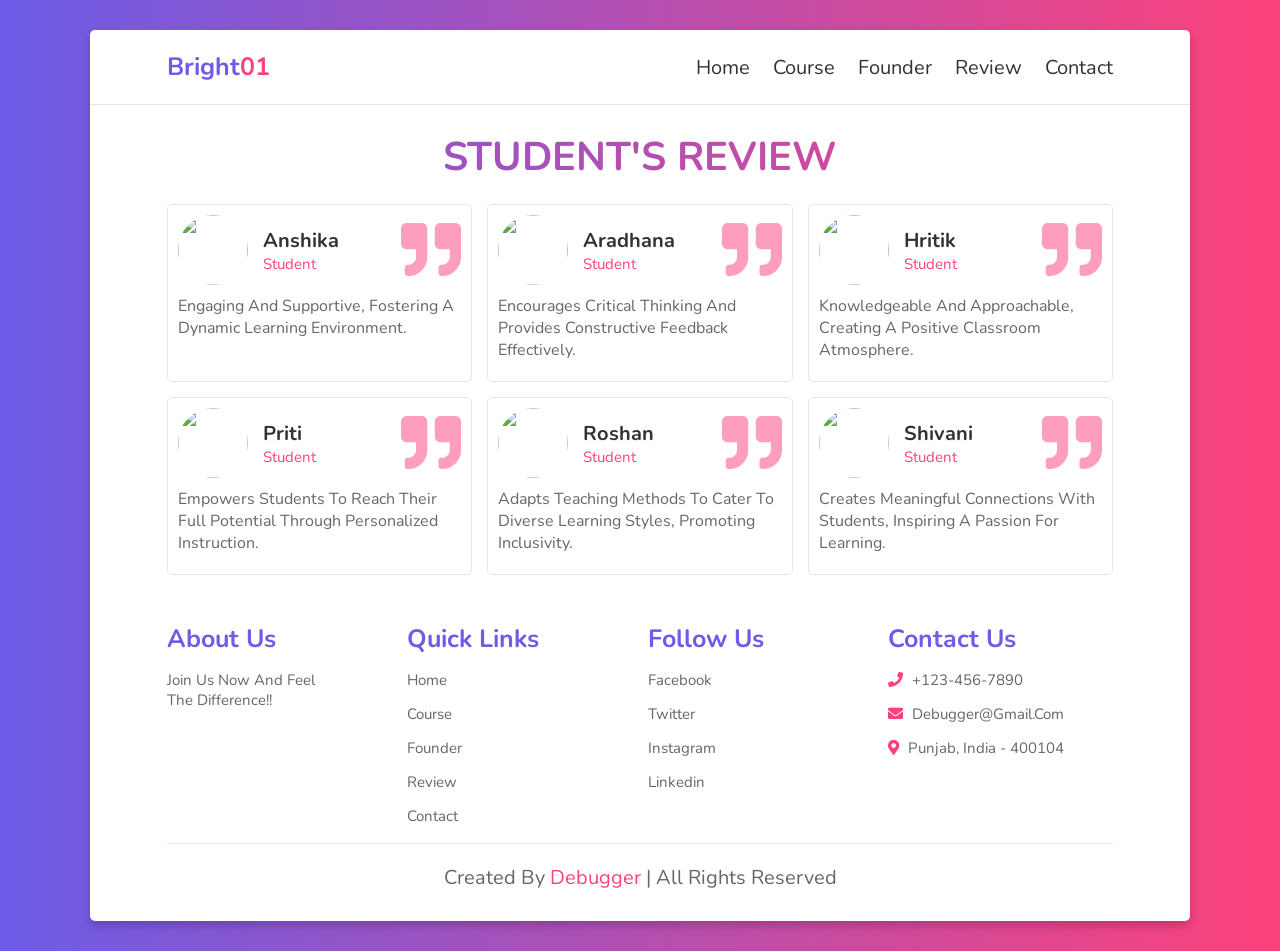
==== review.html @ 575c4feb "commit" ====
<!DOCTYPE html>
<html lang="en">
<head>
    <meta charset="UTF-8">
    <meta name="viewport" content="width=device-width, initial-scale=1.0">
    <title>review</title>

    <!-- font awesome cdn link  -->
    <link rel="stylesheet" href="https://cdnjs.cloudflare.com/ajax/libs/font-awesome/5.15.3/css/all.min.css">

    <!-- custom css file link  -->
    <link rel="stylesheet" href="css/style.css">
    <link rel="shortcut icon" href="favicon.ico" type="image/x-icon">

</head>
<body>
    
<div class="container">

<header>

    <a href="#" class="logo">Bright<span>01</span></a>

    <div id="menu" class="fas fa-bars"></div>

    <nav class="navbar">
        <a href="index.html">home</a>
        <a href="course.html">course</a>
        <a href="founder.html">founder</a>
        <!-- <a href="price.html">price</a> -->
        <a href="review.html">review</a>
        <a href="contact.html">contact</a>
    </nav>

</header>

<h1 class="heading"> student's review </h1>

<!-- review section  -->

<section class="review">

    <div class="box">
        <div class="student">
            <div class="student-info">
                <img src="images/student_images/student-1.png" alt="">
                <div class="info">
                    <h3>Anshika</h3>
                    <span>student</span>
                </div>
            </div>
            <i class="fas fa-quote-right"></i>
        </div>
        <p class="text">Engaging and supportive, fostering a dynamic learning environment.</p>
    </div>

    <div class="box">
        <div class="student">
            <div class="student-info">
                <img src="images/student_images/student-2.png" alt="">
                <div class="info">
                    <h3>Aradhana</h3>
                    <span>student</span>
                </div>
            </div>
            <i class="fas fa-quote-right"></i>
        </div>
        <p class="text">Encourages critical thinking and provides constructive feedback effectively.</p>
    </div>

    <div class="box">
        <div class="student">
            <div class="student-info">
                <img src="images/student_images/student-3.png" alt="">
                <div class="info">
                    <h3>Hritik</h3>
                    <span>student</span>
                </div>
            </div>
            <i class="fas fa-quote-right"></i>
        </div>
        <p class="text">Knowledgeable and approachable, creating a positive classroom atmosphere.</p>
    </div>

    <div class="box">
        <div class="student">
            <div class="student-info">
                <img src="images/student_images/student-4.png" alt="">
                <div class="info">
                    <h3>Priti</h3>
                    <span>student</span>
                </div>
            </div>
            <i class="fas fa-quote-right"></i>
        </div>
        <p class="text">Empowers students to reach their full potential through personalized instruction.</p>
    </div>

    <div class="box">
        <div class="student">
            <div class="student-info">
                <img src="images/student_images/student-5.png" alt="">
                <div class="info">
                    <h3>Roshan</h3>
                    <span>student</span>
                </div>
            </div>
            <i class="fas fa-quote-right"></i>
        </div>
        <p class="text">Adapts teaching methods to cater to diverse learning styles, promoting inclusivity.</p>
    </div>

    <div class="box">
        <div class="student">
            <div class="student-info">
                <img src="images/student_images/student-6.png" alt="">
                <div class="info">
                    <h3>Shivani</h3>
                    <span>student</span>
                </div>
            </div>
            <i class="fas fa-quote-right"></i>
        </div>
        <p class="text">Creates meaningful connections with students, inspiring a passion for learning.</p>
    </div>

</section>

<!-- footer section  -->

<section class="footer">

    <div class="box-container">

        <div class="box">
            <h3>about us</h3>
            <p>Join us now and feel <br>the difference!!</p>
        </div>

        <div class="box">
            <h3>quick links</h3>
            <a href="index.html">home</a>
            <a href="course.html">course</a>
            <a href="founder.html">founder</a>
            <!-- <a href="#">price</a> -->
            <a href="#">review</a>
            <a href="contact.html">contact</a>
        </div>

        <div class="box">
            <h3>follow us</h3>
            <a href="https://twitter.com/AnkushK21223488">facebook</a>
            <a href="https://twitter.com/AnkushK21223488">twitter</a>
            <a href="https://www.instagram.com/">instagram</a>
            <a href="https://www.linkedin.com/in/ankushkarn/">linkedin</a>
        </div>

        <div class="box">
            <h3>contact us</h3>
           <p> <i class="fas fa-phone"></i> +123-456-7890 </p>
           <p> <i class="fas fa-envelope"></i> Debugger@gmail.com </p>
           <p> <i class="fas fa-map-marker-alt"></i> Punjab, india - 400104 </p>
        </div>

    </div>

    <div class="credit"> created by <span> Debugger </span> | all rights reserved </div>

</section>

</div>















<!-- custom js file link -->
<script src="js/script.js"></script>

</body>
</html>
---- css/style.css ----
@import url('https://fonts.googleapis.com/css2?family=Nunito:wght@200;300;400;600;700&display=swap');

:root{
  --violet:#6c5ce7;
  --pink:#FC427B;
  --gradient:linear-gradient(90deg, var(--violet), var(--pink));
}

*{
  font-family: 'Nunito', sans-serif;
  margin:0; padding:0;
  box-sizing: border-box;
  outline: none; border:none;
  text-decoration: none;
  text-transform: capitalize;
  transition: all .2s ease-out;
}

html{
  font-size: 62.5%;
  overflow-x: hidden;
}

html::-webkit-scrollbar{
  width:1rem;
}

html::-webkit-scrollbar-track{
  background:#333;
}

html::-webkit-scrollbar-thumb{
  background:#fff;
  border-radius: 5rem;
}

body{
  background:var(--gradient);
  padding:3rem 7%;
}

section{
  padding:2rem 7%;
}

.container{
  background:#fff;
  border-radius: .5rem;
  box-shadow: 0 .5rem 1rem rgba(0,0,0,.2);
}

.heading{
  color:transparent;
  background:var(--gradient);
  -webkit-background-clip: text;
  background-clip: text;
  padding:0 1rem;
  padding-top: 2.5rem;
  text-align: center;
  font-size: 4rem;
  text-transform: uppercase;
}

.btn{
  display: inline-block;
  margin-top: 1rem;
  padding:.8rem 3rem;
  border-radius: .5rem;
  background:#333;
  color:#fff;
  cursor: pointer;
  font-size: 1.7rem;
}

.btn:hover{
  background:var(--gradient);
}

header{
  display: flex;
  align-items: center;
  justify-content: space-between;
  width: 100%;
  padding:2rem 7%;
  border-bottom: .1rem solid rgba(0,0,0,.1);
  position: relative;
  z-index: 1000;
}

header .logo{
  font-size: 2.5rem;
  color:var(--violet);
  font-weight: bold;
}

header .logo span{
  color:var(--pink);
}

header .navbar a{
  margin-left: 2rem;
  font-size: 2rem;
  color:#333;
}

header .navbar a:hover{
  color:var(--pink);
}

#menu{
  font-size: 2.5rem;
  padding:.5rem 1rem;
  border-radius: .3rem;
  border:.1rem solid rgba(0,0,0,.2);
  cursor: pointer;
  display: none;
}

.home{
  display: flex;
  flex-wrap: wrap;
  gap:1.5rem;
  align-items: center;
}

.home .content{
  flex:1 1 40rem;
}

.home .image{
  flex:1 1 40rem;
}

.home .image img{
  width:100%;
}

.home .content h3{
  color:transparent;
  background:var(--gradient);
  -webkit-background-clip: text;
  background-clip: text;
  font-size: 4rem;
}

.home .content p{
  padding:.5rem 0;
  font-size: 1.7rem;
  color:#666;
}

.course{
  display: flex;
  flex-wrap: wrap;
  gap:1.5rem;
}

.course .box{
  flex:1 1 30rem;
  border-radius: .5rem;
  border:.1rem solid rgba(0,0,0,.1);
  padding:1rem;
  position: relative;
}

.course .box img{
  height:20rem;
  width:100%;
}

.course .box .amount{
  position: absolute;
  top:1rem; left:1rem;
  font-size: 2rem;
  padding:.5rem 1rem;
  background:var(--pink);
  color:#fff;
  border-radius: .5rem;
}

.course .box .stars i{
  color:var(--violet);
  font-size: 1.5rem;
  padding:1rem 0;
}

.course .box h3{
  color:var(--pink);
  font-size: 2.5rem;
}

.course .box p{
  color:#666;
  font-size: 1.5rem;
  padding:.5rem 0;
}

.course .icons{
  display: flex;
  justify-content: space-between;
  border-top: .1rem solid rgba(0,0,0,.1);
  margin-top: 1rem;
  padding:.5rem;
  padding-top: 1rem;
}

.course .icons p{
  color:#666;
  font-size: 1.3rem;
}

.course .icons p i{
  padding-right: .4rem;
  color:var(--pink);
}

.teacher{
  display: flex;
  flex-wrap: wrap;
  gap:1.5rem;
}

.teacher .box{
  flex:1 1 23rem;
  border:.1rem solid rgba(0,0,0,.1);
  border-radius:.5rem;
  padding:1.5rem;
  text-align: center;
}

.teacher .box img{
  height: 10rem;
  width:10rem;
  margin:.5rem 0;
  border-radius: 50%;
  object-fit: cover;
}

.teacher .box h3{
  color:var(--violet);
  font-size: 2.5rem;
}

.teacher .box span{
  color:var(--pink);
  font-size: 2rem;
}

.teacher .box p{
  color:#666;
  font-size: 1.5rem;
  padding:1rem 0;
}

.teacher .box .share a{
  height:4rem;
  width:4rem;
  line-height: 4rem;
  font-size: 2rem;
  background:var(--pink);
  border-radius: .5rem;
  margin:.3rem;
  color:#fff;
}

.teacher .box .share a:hover{
  background:var(--violet);
}

.price{
  display: flex;
  flex-wrap: wrap;
  gap:1.5rem;
}

.price .box{
  flex:1 1 30rem;
  text-align: center;
  border:.1rem solid rgba(0,0,0,.1);
  border-radius: .5rem;
}

.price .box h3{
  font-size: 2.5rem;
  color:#333;
  padding:1.5rem 0;
}

.price .box .amount{
  font-size: 4.5rem;
  color:#fff;
  padding:1rem 0;
  background:var(--gradient);
  font-weight: bold;
}

.price .box .amount span{
  font-size: 2rem;
}

.price .box  ul{
  border-bottom: .1rem solid rgba(0,0,0,.1);
  padding: 1rem 0;
  list-style: none;
}

.price .box ul li{
  padding:.7rem 0;
  font-size: 1.7rem;
  color:#666;
}

.price .box .btn{
  margin:2rem 0;
}

.review{
  display: flex;
  flex-wrap: wrap;
  gap:1.5rem;
}

.review .box{
  border-radius: .5rem;
  border:.1rem solid rgba(0,0,0,.1);
  padding:1rem;
  flex:1 1 30rem;
}

.review .box .student{
  display: flex;
  align-items: center;
  justify-content: space-between;
}

.review .box .student .student-info{
  display: flex;
  align-items: center;
}

.review .box .student i{
  font-size: 6rem;
  color:var(--pink);
  opacity: .5;
}

.review .box .student .student-info img{
  border-radius: 50%;
  object-fit: cover;
  height: 7rem;
  width:7rem;
  margin-right: 1.5rem;
}

.review .box .student .student-info h3{
  font-size: 2rem;
  color:#333;
}

.review .box .student .student-info span{
  font-size: 1.5rem;
  color:var(--pink);
}

.review .box .text{
  padding:1rem 0;
  font-size: 1.6rem;
  color:#666;
}

.contact{
  display: flex;
  flex-wrap: wrap;
  gap:1.5rem;
}

.contact .image{
  flex:1 1 35rem;
}

.contact .image img{
  width:100%;
}

.contact form{
  flex:1 1 50rem;
  border:.1rem solid rgba(0,0,0,.1);
  border-radius: .5rem;
  padding:2rem;
}

.contact form .inputBox{
  display: flex;
  justify-content: space-between;
  flex-wrap: wrap;
}

.contact form .inputBox input,
.contact form .box, 
.contact form textarea{
  width: 100%;
  padding:1rem;
  margin:.7rem 0;
  font-size: 1.7rem;
  border:.1rem solid rgba(0,0,0,.1);
  border-radius: .5rem;
  text-transform: none;
  color:#333;
} 

.contact form .inputBox input:focus,
.contact form .box:focus, 
.contact form textarea:focus{
  border-color: var(--pink);
}

.contact form .inputBox input{
  width:49%;
}

.contact form textarea{
  height: 20rem;
  resize: none;
}






















.footer .box-container{
  display: flex;
  flex-wrap: wrap;
  gap:1.5rem;
}

.footer .box-container .box{
  flex:1 1 20rem;
}

.footer .box-container .box h3{
  font-size: 2.5rem;
  color:var(--violet);
  padding:.7rem 0;
}

.footer .box-container .box p{
  font-size: 1.5rem;
  color:#666;
  padding:.7rem 0;
}

.footer .box-container .box a{
  display: block;
  font-size: 1.5rem;
  color:#666;
  padding:.7rem 0;
}

.footer .box-container .box a:hover{
  color:var(--pink);
}

.footer .box-container .box p i{
  padding-right: .5rem;
  color:var(--pink);
}

.footer .credit{
  font-size: 2rem;
  margin-top: 1rem;
  padding:1rem;
  padding-top: 2rem;
  text-align: center;
  border-top: .1rem solid rgba(0,0,0,.1);
  color:#666;
}

.footer .credit span{
  color:var(--pink);
}



/* media queries  */

@media (max-width:991px){

  html{
    font-size: 55%;
  }

  body{
    padding:1.5rem;
  }

  header{
    padding:2rem;
  }

  section{
    padding:2rem;
  }

}

@media (max-width:768px){

  #menu{
    display: initial;
  }

  header .navbar{
    position: absolute;
    top:100%; left:0; right:0;
    background:#fff;
    border-top: .1rem solid rgba(0,0,0,.2);
    border-bottom: .1rem solid rgba(0,0,0,.2);
    clip-path: polygon(0 0, 100% 0, 100% 0, 0 0);
  }

  header .navbar.active{
    clip-path: polygon(0 0, 100% 0, 100% 100%, 0 100%);
  }

  header .navbar a{
    font-size: 2.5rem;
    display: block;
    margin:2rem 0;
    text-align:center;
  }

  .contact form .inputBox input{
    width:100%;
  }

}

@media (max-width:400px){

  html{
    font-size: 50%;
  }

}
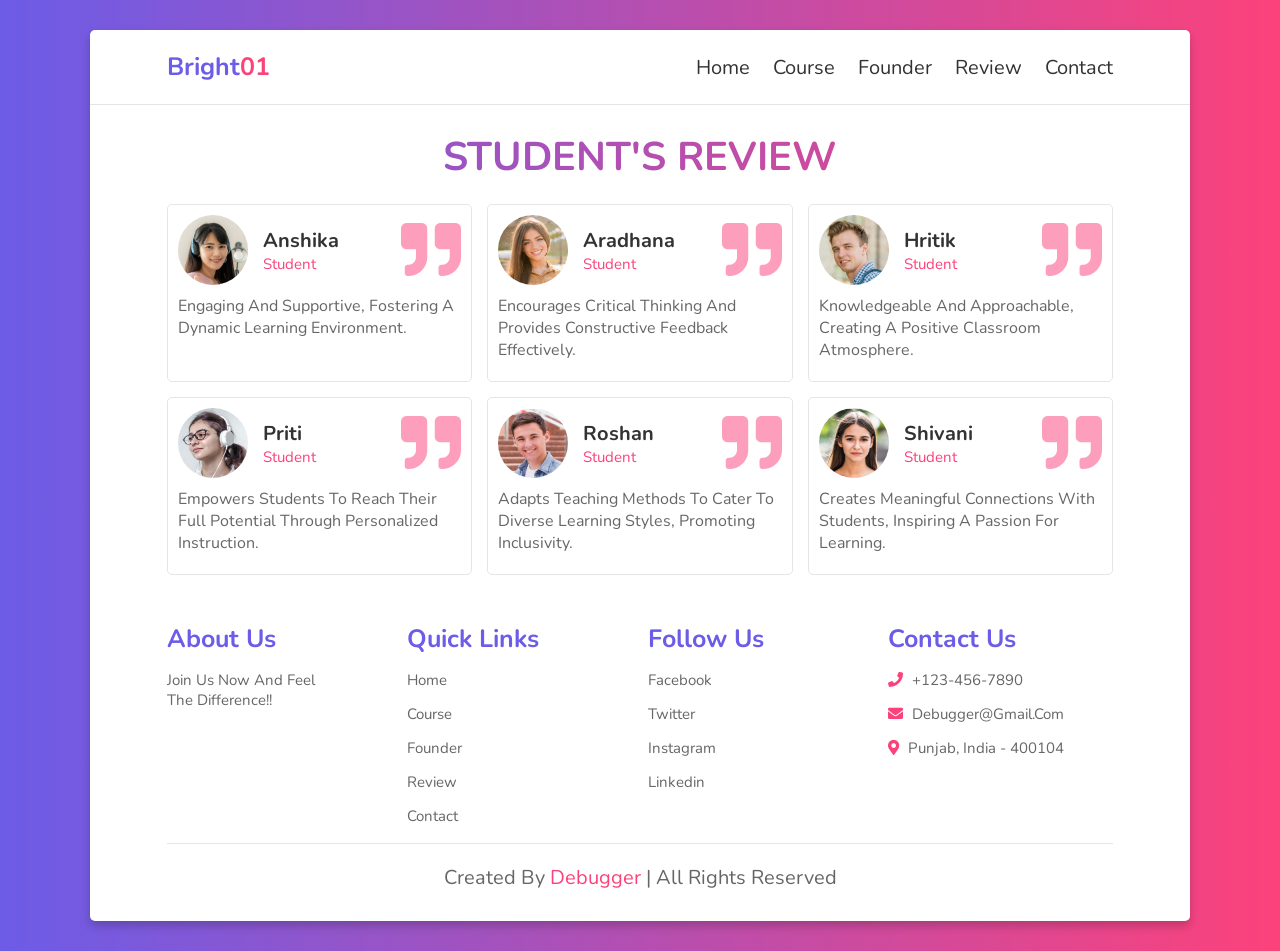
==== commit 426c22ed: "fixed review images" ====
--- a/review.html
+++ b/review.html
@@ -43,7 +43,7 @@
     <div class="box">
         <div class="student">
             <div class="student-info">
-                <img src="images/student_images/student-1.png" alt="">
+                <img src="images/Student_images/student-1.png" alt="">
                 <div class="info">
                     <h3>Anshika</h3>
                     <span>student</span>
@@ -57,7 +57,7 @@
     <div class="box">
         <div class="student">
             <div class="student-info">
-                <img src="images/student_images/student-2.png" alt="">
+                <img src="images/Student_images/student-2.png" alt="">
                 <div class="info">
                     <h3>Aradhana</h3>
                     <span>student</span>
@@ -71,7 +71,7 @@
     <div class="box">
         <div class="student">
             <div class="student-info">
-                <img src="images/student_images/student-3.png" alt="">
+                <img src="images/Student_images/student-3.png" alt="">
                 <div class="info">
                     <h3>Hritik</h3>
                     <span>student</span>
@@ -85,7 +85,7 @@
     <div class="box">
         <div class="student">
             <div class="student-info">
-                <img src="images/student_images/student-4.png" alt="">
+                <img src="images/Student_images/student-4.png" alt="">
                 <div class="info">
                     <h3>Priti</h3>
                     <span>student</span>
@@ -99,7 +99,7 @@
     <div class="box">
         <div class="student">
             <div class="student-info">
-                <img src="images/student_images/student-5.png" alt="">
+                <img src="images/Student_images/student-5.png" alt="">
                 <div class="info">
                     <h3>Roshan</h3>
                     <span>student</span>
@@ -113,7 +113,7 @@
     <div class="box">
         <div class="student">
             <div class="student-info">
-                <img src="images/student_images/student-6.png" alt="">
+                <img src="images/Student_images/student-6.png" alt="">
                 <div class="info">
                     <h3>Shivani</h3>
                     <span>student</span>
